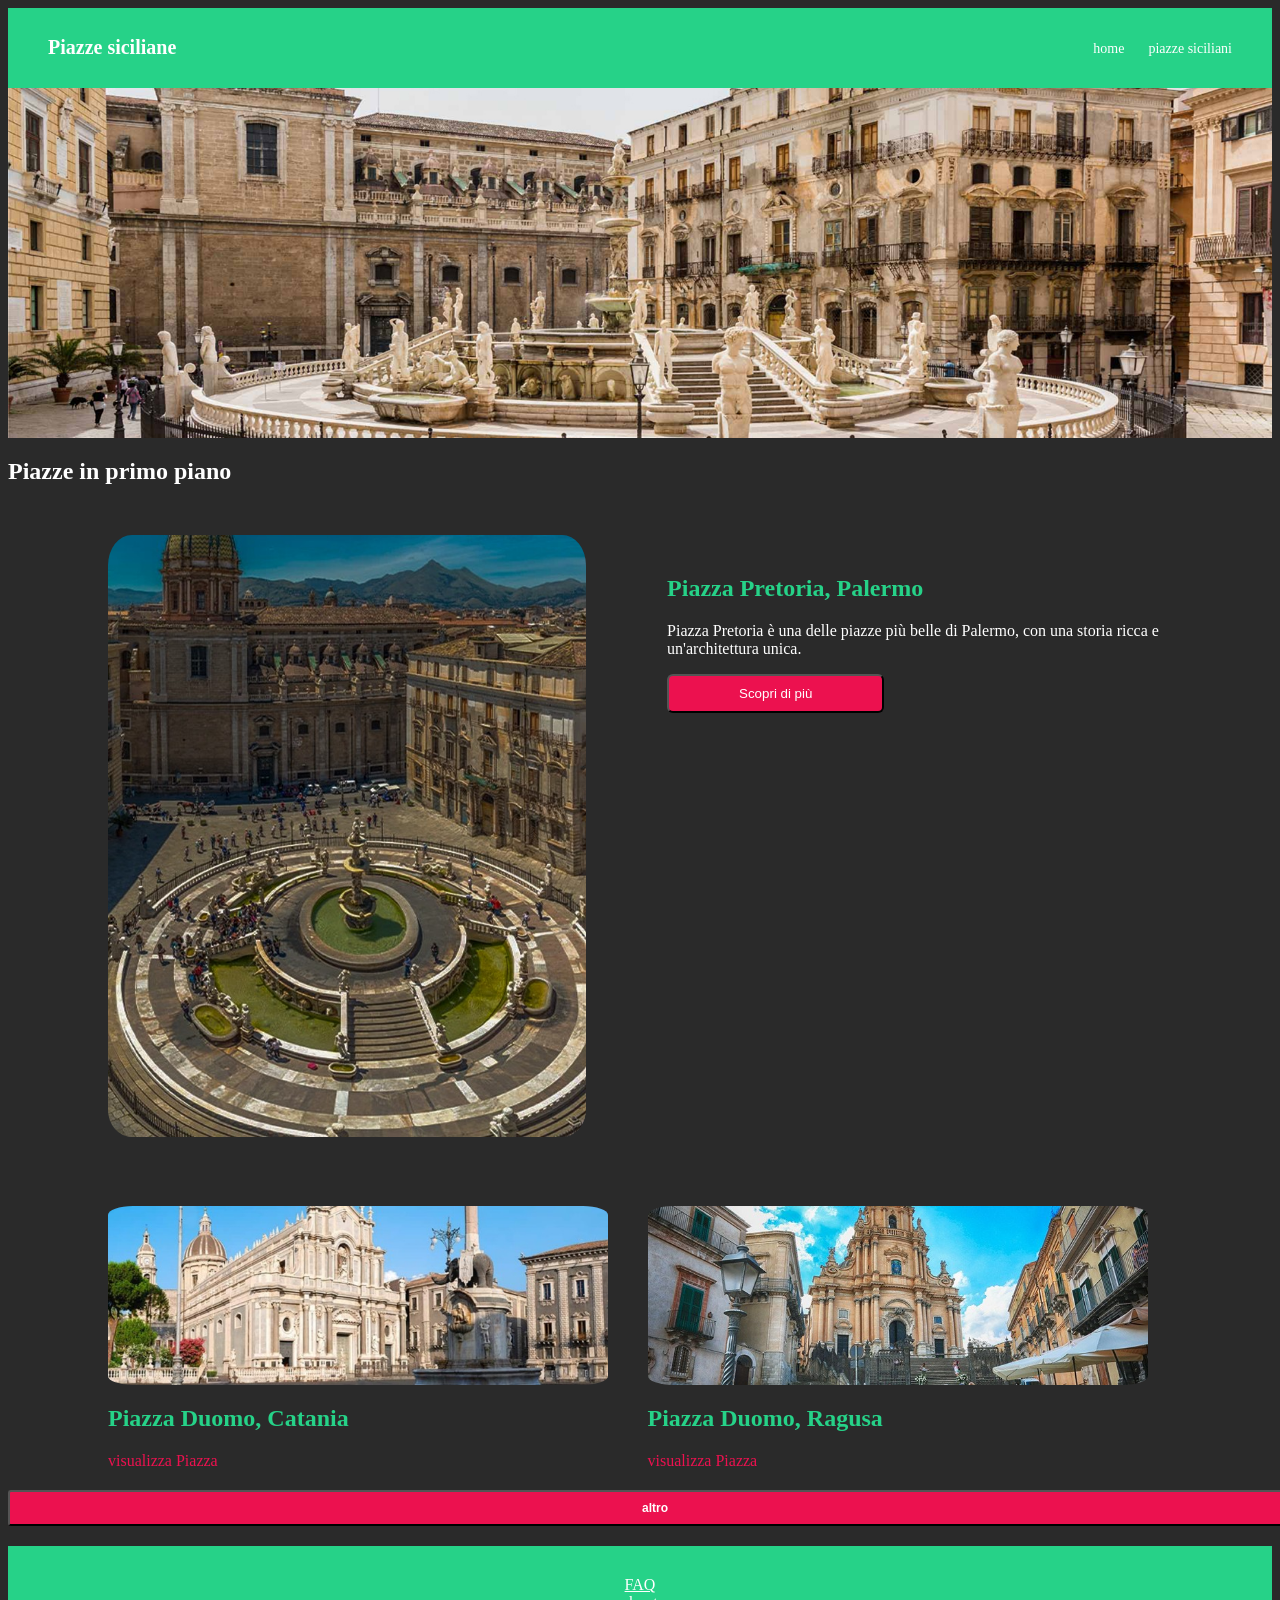
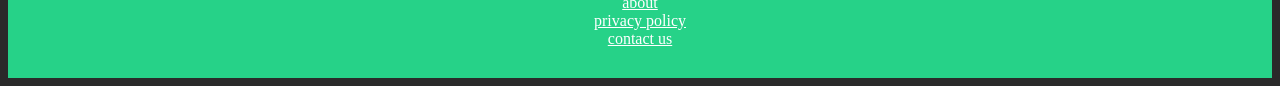
==== index.html @ 46fab974 "Add files via upload" ====
<!DOCTYPE html>
<html lang="it">
<head>
  <meta charset="UTF-8">
  <title>Piazze siciliane</title>
    <link rel="stylesheet" href="style.css">
</head>
<body>

  <header>
    <div class="logo">
      <h1>Piazze siciliane</h1>
    </div>
    <nav>
      <a href="index.html">home</a>
      <a href="piazze.html">piazze siciliani</a>
    </nav>
  </header>
<main>
  <div class="hero">
       <img src="piazza immagini/image 1.jpg" alt="Piazza Pretoria Palermo">
  </div>
      <h2 class="foglio">Piazze in primo piano</h2>
  <section class="middlepage">
   <div class="images">
     <img src="piazza immagini/piazza palermo.jpg"!important alt="Piazza Pretoria Palermo">
     </div>
  <div class="scrittafoto">
     <h2>Piazza Pretoria, Palermo</h2>
     <p>Piazza Pretoria è una delle piazze più belle di Palermo, con una storia ricca e un'architettura unica.</p>
     <nav><a href="detaglio1.html"><button>Scopri di più</button></a></nav>
    </div>
   </div>
  </section>
  <section class="consigliati">
    <div class="cons1">
      <img src="piazza immagini/image 4.jpg" alt="Piazza del Duomo, Palermo">
      <h2>Piazza Duomo, Catania</h2>
      <a href="detaglio2.html">visualizza Piazza</a>
    </div>
    <div class="cons1">
      <img src="piazza immagini/image 5.jpg" alt="Piazza del Duomo, Catania">
      <h2>Piazza Duomo, Ragusa</h2>
      <a href="detaglio3.html">visualizza Piazza</a>
    </div>
  </section>
   <button class="bottone"><h1>altro</h1></button>
</main>
<footer>
    <div class="fine">
    <nav>
      <a href="#">FAQ</a>
      <a href="#">about</a>
      <a href="#">privacy policy</a>
      <a href="#">contact us</a>
     </nav>
    </div>
</footer>
  
</body>
</html>
---- style.css ----
*    body {
      background-color: #2A2A2A;
          color: #2A2A2A;
          font-style: verdana;
    
     }
     .body h1{
       font-style: verdana;
     }
   .body h2{
       font-style: verdana;
     }
          .body p{
       font-style: verdana;
     }
  header {
      background-color: #26d288;
      color: white;
      padding: 15px 40px;
      display: flex;
      align-items: center;
      justify-content: space-between;
    }

    header .logo {
      font-weight: bold;
      font-size: 10px;

    }

    header nav a {
      color: white;
      text-decoration: none;
      margin-left: 20px;
      font-size: 14px;
      text-transform: lowercase;
      text-align: center;
    }

    header nav a:hover {
      text-decoration: underline;
    }
        /* HERO */
    .hero {
      width: 100%;
      max-height: 350px;
      overflow: hidden;
    }

    .hero img {
      width: 100%;
      display: block;
      object-fit: cover;
    }
    .foglio{
     color: white;
    }
    .middlepage h2 {
          color: white;
          margin-top: 60px;
          font-size: 24px;
    }
     .middlepage p {
          color: white;
          margin-top: 20px;
          font-size: 16px;
          max-width: 600px;
    }
     .middlepage {
      max-width: 1666%;
      border-radius: 10px;
      display: grid;
      flex-direction: column;
      padding: 10px 100px;
      gap: 1px;
      justify-content: space-between;
      grid-template-columns: repeat(auto-fit, minmax(180px, 1fr));
      margin-top: 20px;
    }
    .images img{
 
      width: 100%;
      object-fit: cover;
      display: block;
      max-width: 500px;
      border-radius: 5%;
      padding-bottom: 3px;

    }    
    .images {
      max-width: 90%;
      border-radius: 10px;
      object-fit: cover;
      display: grid;
      flex-direction: column;
      gap: 0px;
      justify-content: space-between;
      grid-template-columns: repeat(auto-fit, minmax(80px, 1fr));
      margin-top: 20px;
    }

    .scrittafoto h2{
     color: #26d288;
     padding-left: 5%;
    }
     .scrittafoto p{
          color: white;
          padding-left: 5%;

      }
.scrittafoto button{
     background-color: #ec114f;
     color: white;
     padding: 10px 70px;
     cursor: pointer;
     margin-left: 5%;
     border-radius: 6px;
}
.cons1{
     color: #26d288;
     padding-top: 3%;
}
.cons1 a:hover {
      text-decoration: underline;
     color: #ec114f;
}
.cons1 a {
      color: #ec114f;
      text-decoration: none;
}
.cons1 img{
      width: 100%;
      display: block;
      max-width: 500px;
      border-radius: 5%;
}
.consigliati{
 max-width: 90%;
      border-radius: 10px;
      display: grid;
      flex-direction: column;
      padding: 20px 100px;
      gap: 15px;
      justify-content: space-between;
      grid-template-columns: repeat(auto-fit, minmax(200px, 1fr));
      margin-top: 20px;
      object-fit: cover;
}
.bottone{
     background-color: #ec114f;
     color: white;
     padding: 1px 50%; 
     cursor: pointer;
     margin: auto;
     border-radius: 3px;
     display: flex;
     justify-content: center;
     font-size: 6px;
     width: fit-content;
     align-content: center;
     font-weight: thin;     
     margin-bottom: 20px;
}
.bottone h2{
      align-content: center;
      width: fit-content;

}
.fine{
      background-color: #26d288;
      max-width: 1500px;
      margin: 0;
      display: flex;
      justify-content: space-between;
      padding: 30px 50px;
       display: flex;
      align-items: center;
      justify-content: center;
}
.fine nav a{
     display: flex;
     justify-content: center;
     align-items: center;
     margin: 0% auto;
     list-style: none;
     gap: 20px;
     color: White;

}
.fine nav a:hover {
      color: black;
      }
.grigliaitem a:hover {
      color: rgb(255, 255, 255);
}
.detaglio h2{
     color: #26d288;
     padding-top: 3%;
} 
.detaglio p{
     color: #ffffff;
} 
.detaglio {
  padding: 5% 5%;
}
.grigliacontainer {
   display: grid;
    grid-template-columns: repeat(auto-fit, minmax(450px, 1fr));
    gap: 200px;
    padding: 20px 0px;
    max-width: 1200px;
    padding: 0px 175px;
     align-items: center;
}
.power{
  padding-bottom: 20px;
}
.glrigliaitem {

  text-align: center;
  padding-bottom: 2%;
  max-width: 1700px;
  margin: 48px;
  padding: 0px 16px;
}
.grigliaitem img {
  width: 100%;
  border-radius: 5%;
  padding-top: 10px;
  object-fit: cover;
  max-width: 1700px;
  max-height: 1200px;
}
.grigliaitem p {
  color: #26d288;
  margin-top: 10px;
  object-fit: cover;
}
.grigliaitem a {
  padding-bottom: 2%;
  color: #ec114f;
  text-decoration: underline;

}
@media (max-width:600px) {
  header {
    flex-direction: column;
    align-items: flex-start;
    
  }

  header nav {
    margin-top: 10px;
  }

  header nav a {
    margin-left: 0;
    margin-right: 20px;
  }
  .images img{
      width: 100%;
      display: block;
      max-width: 800px;
      border-radius: 5%;
      padding-bottom: 3px;

    }
    .middlepage{
     display: flex;
     flex-direction: column;
     align-items: center;
     gap: 4px;
     text-align: center;
    }
    .grigliacontainer {
     display: flex;
     flex-direction: column;
     padding: 0px 0px;
     align-items: center;
     text-align: center;
    }
    
}
@media (max-width:1920px){
  .grigliacontainer {
   display: grid;
    grid-template-columns: repeat(auto-fit, minmax(300px, 1fr));
    gap: 20px;
    padding: center;
    padding-top: 80px;
    padding-bottom: 80px;
     align-items: center;
}
}
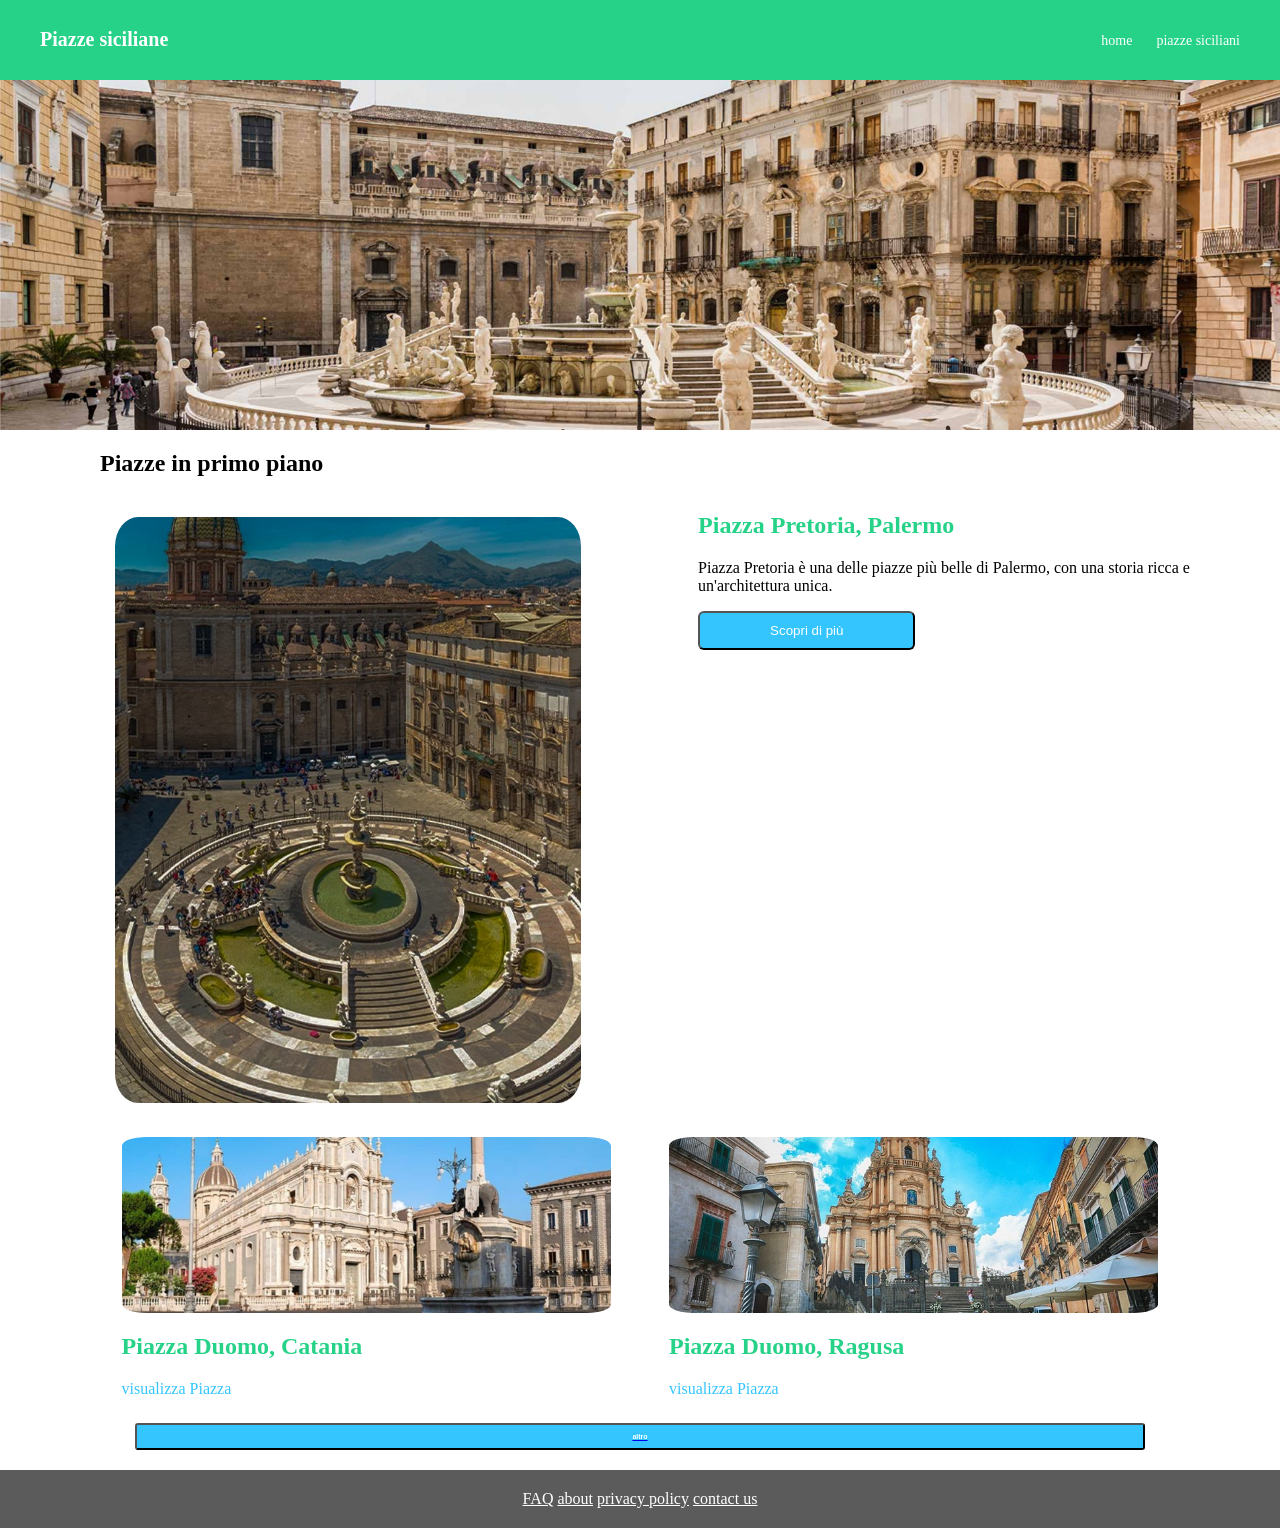
==== commit 221aba14: "Add files via upload" ====
--- a/index.html
+++ b/index.html
@@ -33,6 +33,7 @@
    </div>
   </section>
   <section class="consigliati">
+    <div class="sotto">
     <div class="cons1">
       <img src="piazza immagini/image 4.jpg" alt="Piazza del Duomo, Palermo">
       <h2>Piazza Duomo, Catania</h2>
@@ -43,10 +44,11 @@
       <h2>Piazza Duomo, Ragusa</h2>
       <a href="detaglio3.html">visualizza Piazza</a>
     </div>
+  </div class="sotto">
+    <nav><a href="piazze.html"><button class="bottone"><h1>altro</h1></button></a></nav>
   </section>
-   <button class="bottone"><h1>altro</h1></button>
 </main>
-<footer>
+<footer class="fine">
     <div class="fine">
     <nav>
       <a href="#">FAQ</a>
--- a/style.css
+++ b/style.css
@@ -1,7 +1,8 @@
  *    body {
-      background-color: #2A2A2A;
+      background-color: #ffffff;
           color: #2A2A2A;
           font-style: verdana;
+          margin: 0;
     
      }
      .body h1{
@@ -53,45 +54,42 @@
       object-fit: cover;
     }
     .foglio{
-     color: white;
+     color: rgb(0, 0, 0);
+     padding: 0px 100px;
     }
     .middlepage h2 {
-          color: white;
+          color: rgb(0, 0, 0);
           margin-top: 60px;
           font-size: 24px;
     }
      .middlepage p {
-          color: white;
+          color: rgb(0, 0, 0);
           margin-top: 20px;
           font-size: 16px;
           max-width: 600px;
     }
      .middlepage {
-      max-width: 1666%;
-      border-radius: 10px;
       display: grid;
+      grid-template-columns: repeat(auto-fit, minmax(300px, 1fr));
       flex-direction: column;
-      padding: 10px 100px;
+      padding-left: 9%;
       gap: 1px;
-      justify-content: space-between;
-      grid-template-columns: repeat(auto-fit, minmax(180px, 1fr));
-      margin-top: 20px;
+      
     }
     .images img{
  
-      width: 100%;
-      object-fit: cover;
+     width: 80%;
       display: block;
       max-width: 500px;
       border-radius: 5%;
-      padding-bottom: 3px;
+      max-height: 600px;
+
 
     }    
     .images {
-      max-width: 90%;
+      max-width: 700%;
       border-radius: 10px;
-      object-fit: cover;
-      display: grid;
+      display: grid; 
       flex-direction: column;
       gap: 0px;
       justify-content: space-between;
@@ -101,20 +99,29 @@
 
     .scrittafoto h2{
      color: #26d288;
-     padding-left: 5%;
+     ;
+     margin-top: 15px;
     }
      .scrittafoto p{
-          color: white;
-          padding-left: 5%;
+          color: rgb(0, 0, 0);
 
       }
 .scrittafoto button{
-     background-color: #ec114f;
+     background-color: #34c5ff;
      color: white;
      padding: 10px 70px;
      cursor: pointer;
-     margin-left: 5%;
+    
      border-radius: 6px;
+}
+.sotto{
+      display: grid;
+      flex-direction: column;
+      max-width: 90%;
+      margin: 0 auto;
+      padding-bottom: 25px;
+      gap: 58px;
+      grid-template-columns: repeat(auto-fit, minmax(200px, 1fr));
 }
 .cons1{
      color: #26d288;
@@ -122,10 +129,10 @@
 }
 .cons1 a:hover {
       text-decoration: underline;
-     color: #ec114f;
+     color: #3c8dad;
 }
 .cons1 a {
-      color: #ec114f;
+      color: #34c5ff;
       text-decoration: none;
 }
 .cons1 img{
@@ -137,9 +144,7 @@
 .consigliati{
  max-width: 90%;
       border-radius: 10px;
-      display: grid;
-      flex-direction: column;
-      padding: 20px 100px;
+      margin: 0 auto;
       gap: 15px;
       justify-content: space-between;
       grid-template-columns: repeat(auto-fit, minmax(200px, 1fr));
@@ -147,9 +152,9 @@
       object-fit: cover;
 }
 .bottone{
-     background-color: #ec114f;
+     background-color: #34c5ff;
      color: white;
-     padding: 1px 50%; 
+     padding: 1px 43%; 
      cursor: pointer;
      margin: auto;
      border-radius: 3px;
@@ -167,23 +172,16 @@
 
 }
 .fine{
-      background-color: #26d288;
-      max-width: 1500px;
-      margin: 0;
-      display: flex;
+      background-color: #5b5b5b;
+      margin: 0 auto;
       justify-content: space-between;
-      padding: 30px 50px;
-       display: flex;
-      align-items: center;
-      justify-content: center;
+      text-align: center;
+      padding: 10px 0px;
+      gap: 20px;
 }
 .fine nav a{
-     display: flex;
-     justify-content: center;
-     align-items: center;
-     margin: 0% auto;
+
      list-style: none;
-     gap: 20px;
      color: White;
 
 }
@@ -191,14 +189,14 @@
       color: black;
       }
 .grigliaitem a:hover {
-      color: rgb(255, 255, 255);
+      color: rgb(0, 0, 0);
 }
 .detaglio h2{
      color: #26d288;
      padding-top: 3%;
 } 
 .detaglio p{
-     color: #ffffff;
+     color: #000000;
 } 
 .detaglio {
   padding: 5% 5%;
@@ -215,7 +213,7 @@
 .power{
   padding-bottom: 20px;
 }
-.glrigliaitem {
+.grligliaitem {
 
   text-align: center;
   padding-bottom: 2%;
@@ -238,16 +236,22 @@
 }
 .grigliaitem a {
   padding-bottom: 2%;
-  color: #ec114f;
+  color: #34c5ff;
   text-decoration: underline;
 
 }
-@media (max-width:600px) {
+@media (max-width:600px){
   header {
     flex-direction: column;
     align-items: flex-start;
     
   }
+  .fine nav a{
+    display: flex;
+    flex-direction: column;
+    max-width: 50%;
+    margin: 0 auto;
+  }
 
   header nav {
     margin-top: 10px;
@@ -257,12 +261,21 @@
     margin-left: 0;
     margin-right: 20px;
   }
-  .images img{
-      width: 100%;
+  .scrittafoto button{
+     padding: 10px 20px;
+     font-size: 14px;
+     margin-top: 20px;
+    }
+     
+   .images img{
+      width: 300px;
+      height: 500px;
+      object-fit: cover;
       display: block;
-      max-width: 800px;
+      max-width: 500px;
       border-radius: 5%;
       padding-bottom: 3px;
+      margin: 0 auto;
 
     }
     .middlepage{
@@ -270,7 +283,8 @@
      flex-direction: column;
      align-items: center;
      gap: 4px;
-     text-align: center;
+  
+     max-width: 60%;
     }
     .grigliacontainer {
      display: flex;
@@ -278,6 +292,12 @@
      padding: 0px 0px;
      align-items: center;
      text-align: center;
+     width: 400px;
+     margin: 0 auto;
+    }
+    .dettaglio{
+      max-width: 500px;
+      padding: 0px 20px;
     }
     
 }
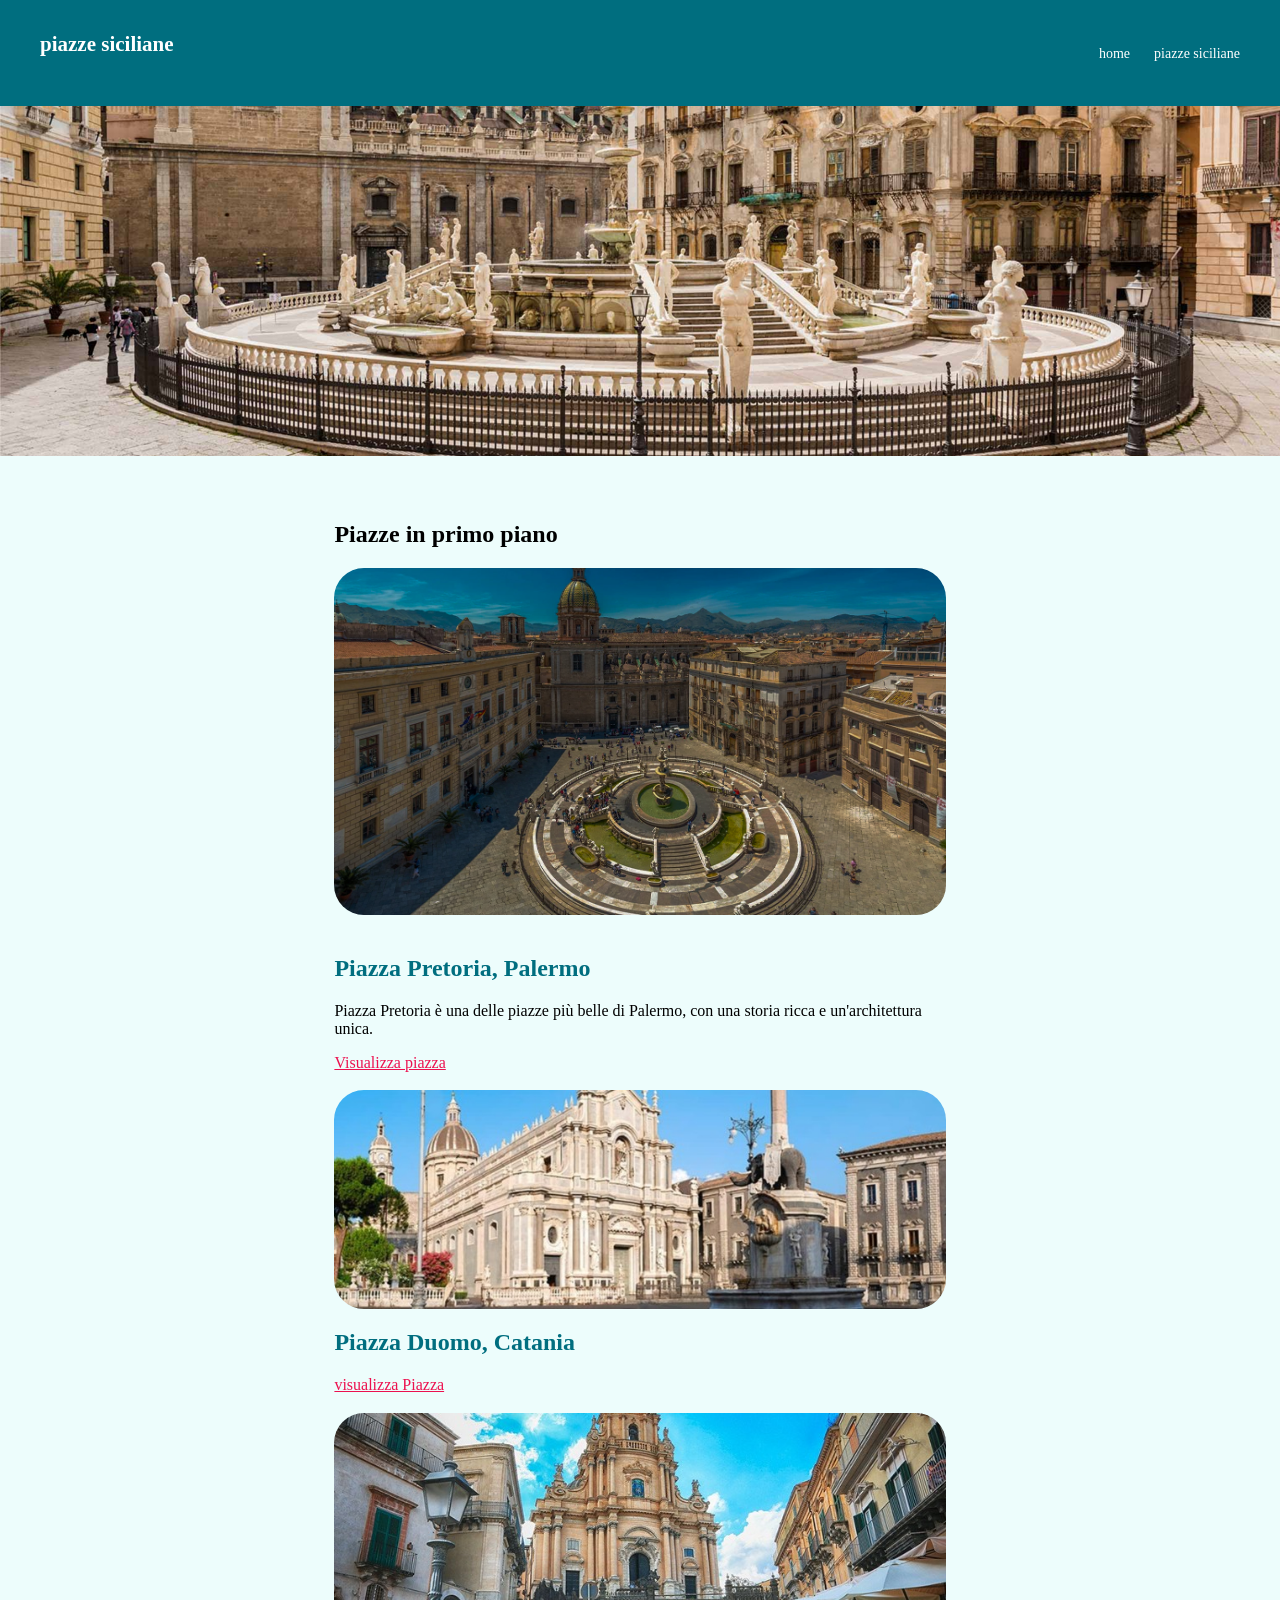
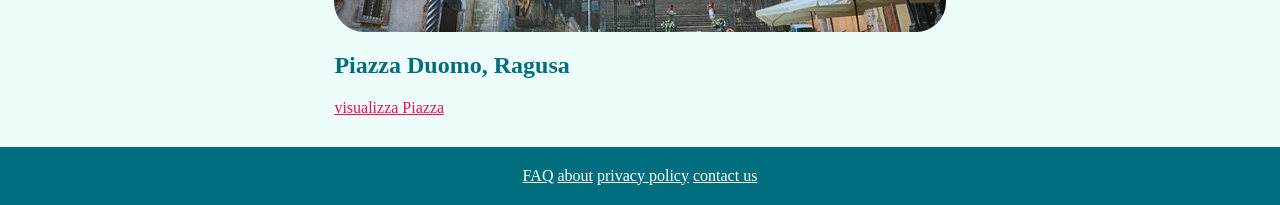
==== commit f286d506: "Add files via upload" ====
--- a/index.html
+++ b/index.html
@@ -1,7 +1,11 @@
 <!DOCTYPE html>
-<html lang="it">
+<html lang="en">
 <head>
-  <meta charset="UTF-8">
+    <meta charset="UTF-8">
+    <meta name="viewport" content="width=device-width, initial-scale=1.0">
+    <title>Document</title>
+</head>
+<body><meta charset="UTF-8">
   <title>Piazze siciliane</title>
     <link rel="stylesheet" href="style.css">
 </head>
@@ -9,30 +13,32 @@
 
   <header>
     <div class="logo">
-      <h1>Piazze siciliane</h1>
+        <nav>
+      <a href="index.html"><h1>Piazze siciliane</h1></a>
     </div>
     <nav>
       <a href="index.html">home</a>
-      <a href="piazze.html">piazze siciliani</a>
+      <a href="piazze.html">piazze siciliane</a>
     </nav>
   </header>
 <main>
+  
   <div class="hero">
        <img src="piazza immagini/image 1.jpg" alt="Piazza Pretoria Palermo">
   </div>
-      <h2 class="foglio">Piazze in primo piano</h2>
-  <section class="middlepage">
+   <section class="consigliati">
+  <div class="middle">
+   <h2 class="foglio">Piazze in primo piano</h2>
+   <section class="middlepage">
    <div class="images">
-     <img src="piazza immagini/piazza palermo.jpg"!important alt="Piazza Pretoria Palermo">
+     <img src="piazza immagini/image 25.jpg" alt="Piazza Pretoria Palermo">
      </div>
-  <div class="scrittafoto">
+   <div class="scrittafoto">
      <h2>Piazza Pretoria, Palermo</h2>
      <p>Piazza Pretoria è una delle piazze più belle di Palermo, con una storia ricca e un'architettura unica.</p>
-     <nav><a href="detaglio1.html"><button>Scopri di più</button></a></nav>
-    </div>
-   </div>
-  </section>
-  <section class="consigliati">
+      <nav><a href="detaglio1.html">Visualizza piazza</a></nav>
+ </div>
+ 
     <div class="sotto">
     <div class="cons1">
       <img src="piazza immagini/image 4.jpg" alt="Piazza del Duomo, Palermo">
@@ -45,8 +51,7 @@
       <a href="detaglio3.html">visualizza Piazza</a>
     </div>
   </div class="sotto">
-    <nav><a href="piazze.html"><button class="bottone"><h1>altro</h1></button></a></nav>
-  </section>
+    <nav><a href="piazze.html">
 </main>
 <footer class="fine">
     <div class="fine">
@@ -60,4 +65,7 @@
 </footer>
   
 </body>
+</html>
+    
+</body>
 </html>
--- a/style.css
+++ b/style.css
@@ -1,21 +1,12 @@
- *    body {
-      background-color: #ffffff;
-          color: #2A2A2A;
-          font-style: verdana;
-          margin: 0;
-    
-     }
-     .body h1{
-       font-style: verdana;
-     }
-   .body h2{
-       font-style: verdana;
-     }
-          .body p{
-       font-style: verdana;
-     }
-  header {
-      background-color: #26d288;
+body{
+    margin: 0;
+    padding: 0;
+    background-color: #EDFDFC;
+    font-family: instrument sans;
+    font-size: 16px;
+}
+header {
+      background-color: #006E7F;
       color: white;
       padding: 15px 40px;
       display: flex;
@@ -26,9 +17,7 @@
     header .logo {
       font-weight: bold;
       font-size: 10px;
-
-    }
-
+    }
     header nav a {
       color: white;
       text-decoration: none;
@@ -47,99 +36,62 @@
       max-height: 350px;
       overflow: hidden;
     }
-
+    .foglio{
+     padding: 0px 40px;
+     padding-top:45px;
+    }
     .hero img {
       width: 100%;
+      object-position: bottom center;
+      height: 400px;
       display: block;
       object-fit: cover;
     }
-    .foglio{
-     color: rgb(0, 0, 0);
-     padding: 0px 100px;
-    }
-    .middlepage h2 {
-          color: rgb(0, 0, 0);
-          margin-top: 60px;
-          font-size: 24px;
-    }
-     .middlepage p {
-          color: rgb(0, 0, 0);
-          margin-top: 20px;
-          font-size: 16px;
-          max-width: 600px;
-    }
-     .middlepage {
-      display: grid;
-      grid-template-columns: repeat(auto-fit, minmax(300px, 1fr));
-      flex-direction: column;
-      padding-left: 9%;
-      gap: 1px;
-      
-    }
-    .images img{
- 
-     width: 80%;
-      display: block;
-      max-width: 500px;
-      border-radius: 5%;
-      max-height: 600px;
-
-
-    }    
-    .images {
-      max-width: 700%;
-      border-radius: 10px;
-      display: grid; 
-      flex-direction: column;
-      gap: 0px;
-      justify-content: space-between;
-      grid-template-columns: repeat(auto-fit, minmax(80px, 1fr));
-      margin-top: 20px;
-    }
-
-    .scrittafoto h2{
-     color: #26d288;
-     ;
-     margin-top: 15px;
-    }
-     .scrittafoto p{
-          color: rgb(0, 0, 0);
-
-      }
-.scrittafoto button{
-     background-color: #34c5ff;
-     color: white;
-     padding: 10px 70px;
-     cursor: pointer;
-    
-     border-radius: 6px;
-}
-.sotto{
-      display: grid;
-      flex-direction: column;
-      max-width: 90%;
-      margin: 0 auto;
-      padding-bottom: 25px;
-      gap: 58px;
-      grid-template-columns: repeat(auto-fit, minmax(200px, 1fr));
-}
-.cons1{
-     color: #26d288;
+    .middle {
+        align-items: center;
+        padding: 0px 20%;
+        margin: 0 auto;
+        overflow: fill;
+        }
+      .middlepage {
+        align-items: center;
+        padding: 0px 40px;
+        margin: 0 auto;
+        overflow: fill;
+        }
+        .images img {
+          width: 750px;
+          height: 500px;
+          display: block;
+          object-fit: fill;
+          border-radius: 30px;
+        }
+        .scrittafoto h2{
+          padding-top: 20px;
+          color: #006E7F;
+        }
+        .scrittafoto nav a{
+            color : #EC114F;
+        }
+         .scrittafoto nav a:hover{
+            color : #000000;
+        }
+        .cons1{
+     color: #006E7F;
      padding-top: 3%;
 }
 .cons1 a:hover {
-      text-decoration: underline;
-     color: #3c8dad;
+     color: #000000;
 }
 .cons1 a {
-      color: #34c5ff;
-      text-decoration: none;
+      color: #EC114F;
+       text-decoration: underline;
 }
 .cons1 img{
-      width: 100%;
-      display: block;
-      max-width: 500px;
-      border-radius: 5%;
+      width: 750px;
+      height: 300px;
+      display: block;
+      border-radius: 30px;
 }
 .consigliati{
  max-width: 90%;
@@ -150,29 +102,10 @@
       grid-template-columns: repeat(auto-fit, minmax(200px, 1fr));
       margin-top: 20px;
       object-fit: cover;
-}
-.bottone{
-     background-color: #34c5ff;
-     color: white;
-     padding: 1px 43%; 
-     cursor: pointer;
-     margin: auto;
-     border-radius: 3px;
-     display: flex;
-     justify-content: center;
-     font-size: 6px;
-     width: fit-content;
-     align-content: center;
-     font-weight: thin;     
-     margin-bottom: 20px;
-}
-.bottone h2{
-      align-content: center;
-      width: fit-content;
-
+      padding-bottom: 30px;
 }
 .fine{
-      background-color: #5b5b5b;
+      background-color: #006E7F;
       margin: 0 auto;
       justify-content: space-between;
       text-align: center;
@@ -188,11 +121,51 @@
 .fine nav a:hover {
       color: black;
       }
-.grigliaitem a:hover {
-      color: rgb(0, 0, 0);
+      .grigliacontainer {
+   display: grid;
+    grid-template-columns: repeat(auto-fit, minmax(450px, 1fr));
+    gap: 200px;
+    padding: 20px 0px;
+    max-width: 1200px;
+    padding: 0px 175px;
+     align-items: center;
+}
+.power{
+  padding-bottom: 20px;
+}
+.grligliaitem {
+
+  text-align: center;
+  padding-bottom: 2%;
+  max-width: 1700px;
+  margin: 48px;
+  padding: 0px 16px;
+  border-radius: 32px;
+    border: 2px solid #3a3a3a;
+    padding: 34px 16px;
+    box-sizing: border-box;
+}
+.grigliaitem img {
+  width: 100%;
+  border-radius: 20px;
+  padding-top: 10px;
+  object-fit: cover;
+  max-width: 1700px;
+  max-height: 1200px;
+}
+.grigliaitem p {
+  color: #006E7F;
+  margin-top: 10px;
+  object-fit: cover;
+}
+.grigliaitem a {
+  padding-bottom: 2%;
+  color: #EC114F;
+  text-decoration: underline;
+
 }
 .detaglio h2{
-     color: #26d288;
+     color: #006E7F;
      padding-top: 3%;
 } 
 .detaglio p{
@@ -201,114 +174,106 @@
 .detaglio {
   padding: 5% 5%;
 }
-.grigliacontainer {
-   display: grid;
-    grid-template-columns: repeat(auto-fit, minmax(450px, 1fr));
-    gap: 200px;
-    padding: 20px 0px;
-    max-width: 1200px;
-    padding: 0px 175px;
-     align-items: center;
-}
-.power{
-  padding-bottom: 20px;
-}
-.grligliaitem {
-
-  text-align: center;
-  padding-bottom: 2%;
-  max-width: 1700px;
-  margin: 48px;
-  padding: 0px 16px;
-}
-.grigliaitem img {
-  width: 100%;
-  border-radius: 5%;
-  padding-top: 10px;
-  object-fit: cover;
-  max-width: 1700px;
-  max-height: 1200px;
-}
-.grigliaitem p {
-  color: #26d288;
-  margin-top: 10px;
-  object-fit: cover;
-}
-.grigliaitem a {
-  padding-bottom: 2%;
-  color: #34c5ff;
-  text-decoration: underline;
-
-}
-@media (max-width:600px){
-  header {
-    flex-direction: column;
-    align-items: flex-start;
-    
-  }
-  .fine nav a{
-    display: flex;
-    flex-direction: column;
-    max-width: 50%;
-    margin: 0 auto;
-  }
-
-  header nav {
-    margin-top: 10px;
-  }
-
-  header nav a {
-    margin-left: 0;
-    margin-right: 20px;
-  }
-  .scrittafoto button{
-     padding: 10px 20px;
-     font-size: 14px;
-     margin-top: 20px;
-    }
-     
-   .images img{
-      width: 300px;
+.contest {
+ padding: 0% 28%;
+ padding-bottom: 10%;
+ padding-top: 80px;
+}
+.contest h2{
+     color: #006E7F;
+     max-width: 100px;
+}
+.contest p{
+     color: #000000;
+     max-width: 600px;
+
+}
+.piazza {
+  padding: 0% 28%;
+  padding-top: 10%;
+  max-width: 750px;
+}
+.piazza img{
+      width: 650px;
       height: 500px;
-      object-fit: cover;
-      display: block;
-      max-width: 500px;
-      border-radius: 5%;
-      padding-bottom: 3px;
-      margin: 0 auto;
-
-    }
-    .middlepage{
-     display: flex;
-     flex-direction: column;
-     align-items: center;
-     gap: 4px;
-  
-     max-width: 60%;
-    }
-    .grigliacontainer {
-     display: flex;
-     flex-direction: column;
-     padding: 0px 0px;
-     align-items: center;
-     text-align: center;
-     width: 400px;
-     margin: 0 auto;
-    }
-    .dettaglio{
-      max-width: 500px;
-      padding: 0px 20px;
-    }
-    
+      display: block;
+      object-fit: fill;
+      border-radius: 30px;
+
+}
+.piazza h2{
+     color: #006E7F;
+     padding-bottom: 2%;
+     padding-top: 3%;
+}
+.piazza p{
+   max-width: 600px;
 }
 @media (max-width:1920px){
   .grigliacontainer {
    display: grid;
     grid-template-columns: repeat(auto-fit, minmax(300px, 1fr));
     gap: 20px;
-    padding: center;
+    padding: 0px 175px;
     padding-top: 80px;
     padding-bottom: 80px;
      align-items: center;
-}
+  }
+     
+     .piazza img{
+      width: 100%;
+      height: auto;
+      display: block;
+      object-fit: fill;
+      border-radius: 30px;
+}
+      .cons1 img{
+        width: 100%;
+        height: auto;
+        display: block;
+        border-radius: 30px;
+  }
+.images img {
+      width: 100%;
+      height: auto;
+      display: block;
+      object-fit: fill;
+      border-radius: 30px;
+}
+}
+
+@media (max-width:600px){
+  header {
+      flex-direction: column;
+      align-items: flex-start;
+    }
+
+    header .logo {
+      margin-bottom: 10px;
+    }
+
+    header nav a {
+      margin-left: 0;
+      margin-right: 20px;
+    }
+    .piazza img{
+      width: 100%;
+      height: auto;
+      display: block;
+      object-fit: fill;
+      border-radius: 30px;
+  }
+  .cons1 img{
+      width: 100%;
+      height: auto;
+      display: block;
+      border-radius: 30px;
+  }
+  .images img {
+      width: 100%;
+      height: auto;
+      display: block;
+      object-fit: fill;
+      border-radius: 30px;
+  }
 }
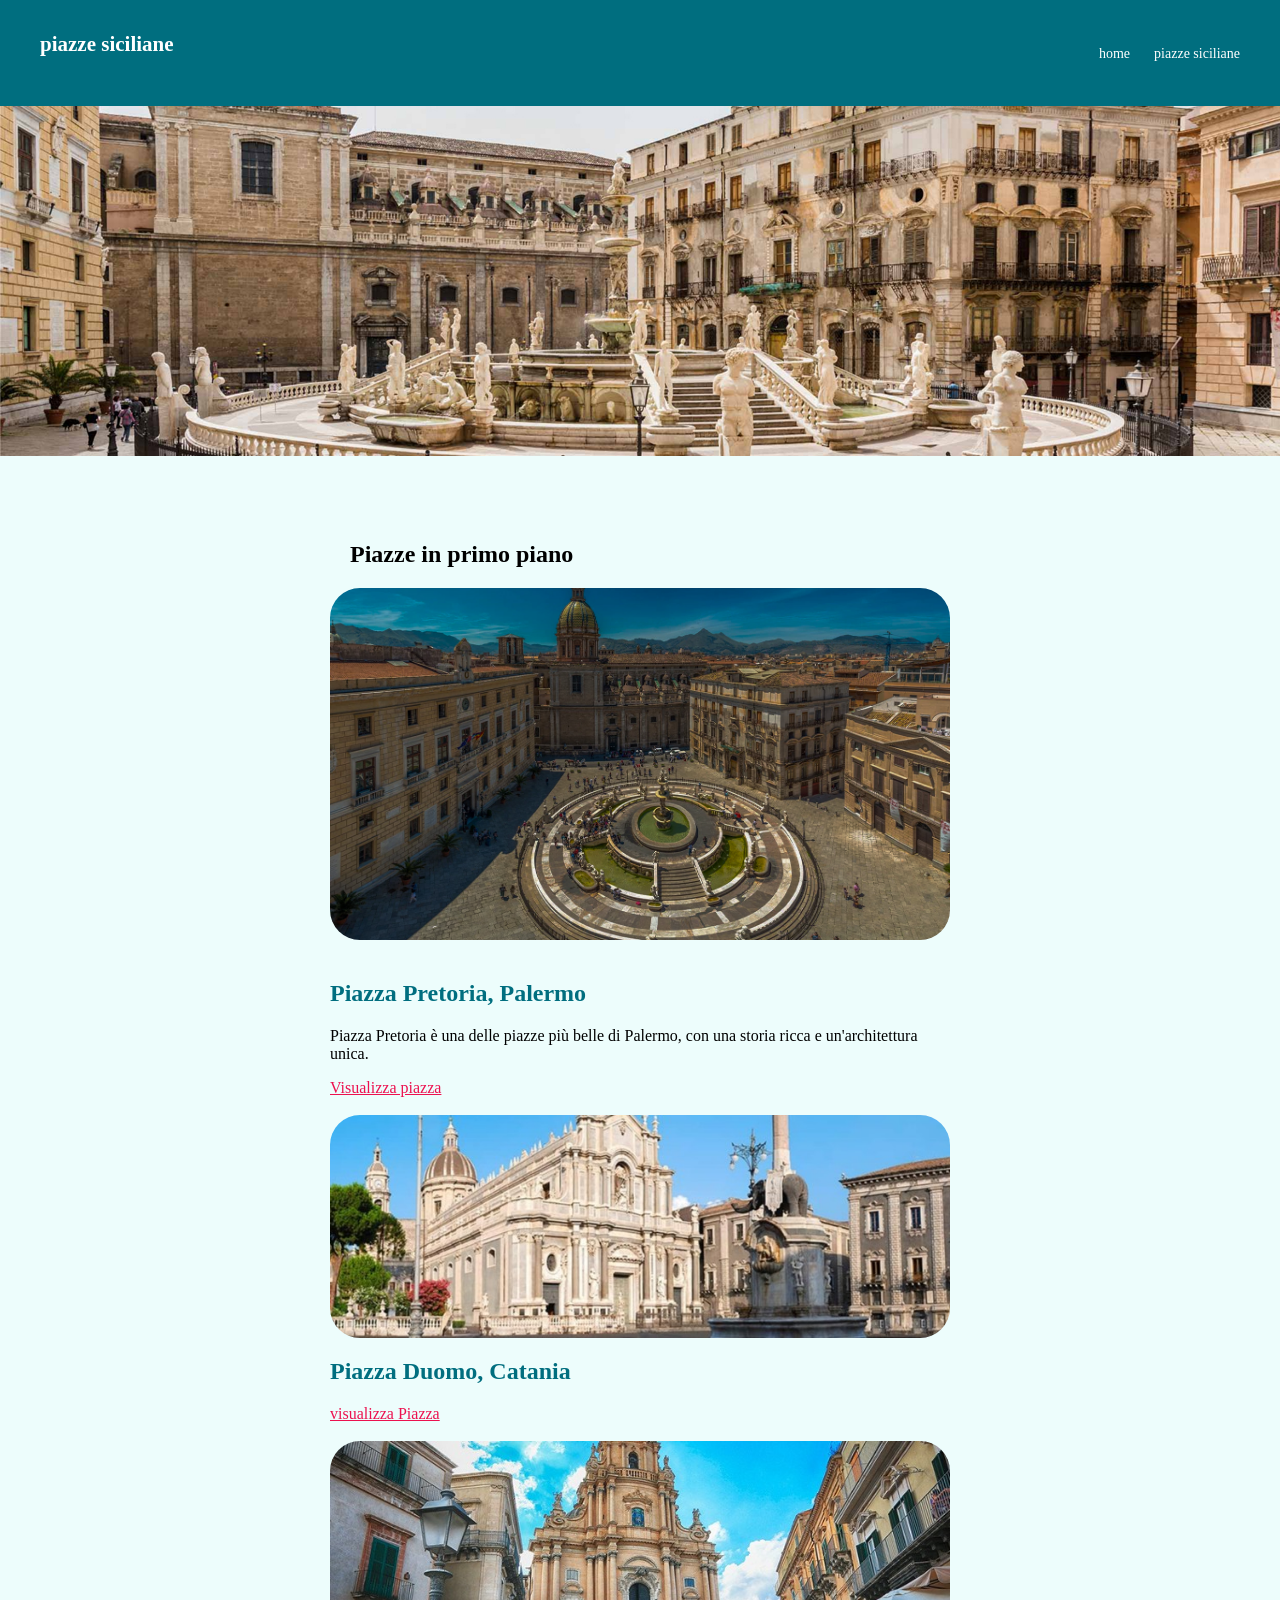
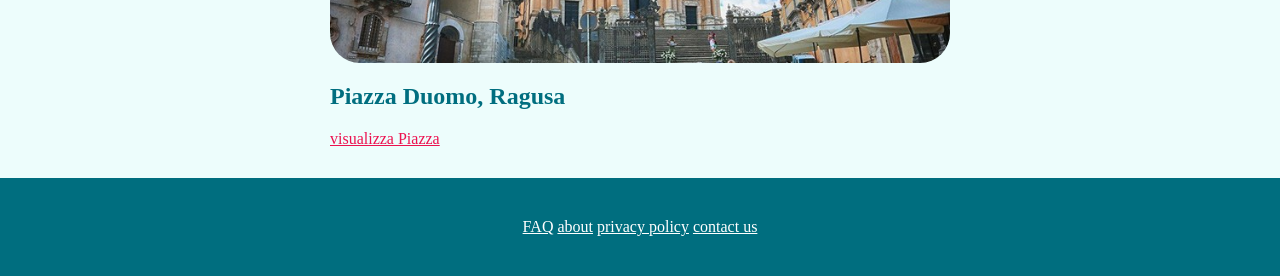
==== commit 3c346ccf: "Add files via upload" ====
--- a/index.html
+++ b/index.html
@@ -1,5 +1,5 @@
 <!DOCTYPE html>
-<html lang="en">
+<html lang="it">
 <head>
     <meta charset="UTF-8">
     <meta name="viewport" content="width=device-width, initial-scale=1.0">
--- a/style.css
+++ b/style.css
@@ -43,29 +43,39 @@
     .hero img {
       width: 100%;
       object-position: bottom center;
-      height: 400px;
+      max-height: 500px;
+      height: auto;
       display: block;
       object-fit: cover;
     }
+    * {
+      box-sizing: border-box;
+    }
+
+    .middle,
+    .middlepage,
+    .consigliati,
+    .contest,
+    .piazza,
+    .grigliacontainer,
+    .detaglio{
+      max-width: 700px;
+      margin: 0 auto;
+      padding: 0 20px;
+    }
     .middle {
-        align-items: center;
-        padding: 0px 20%;
-        margin: 0 auto;
-        overflow: fill;
-        }
-      .middlepage {
-        align-items: center;
-        padding: 0px 40px;
-        margin: 0 auto;
-        overflow: fill;
-        }
-        .images img {
-          width: 750px;
-          height: 500px;
-          display: block;
-          object-fit: fill;
-          border-radius: 30px;
-        }
+      align-items: center;
+    }
+    .middlepage {
+      align-items: center;
+    }
+    .images img {
+      width: 100%;
+      height: auto;
+      display: block;
+      object-fit: fill;
+      border-radius: 30px;
+    }
         .scrittafoto h2{
           padding-top: 20px;
           color: #006E7F;
@@ -88,13 +98,14 @@
        text-decoration: underline;
 }
 .cons1 img{
-      width: 750px;
-      height: 300px;
+      width: 100%;
+      height: auto;
       display: block;
       border-radius: 30px;
 }
 .consigliati{
- max-width: 90%;
+      display: grid;
+      max-width: 1200px;
       border-radius: 10px;
       margin: 0 auto;
       gap: 15px;
@@ -109,49 +120,44 @@
       margin: 0 auto;
       justify-content: space-between;
       text-align: center;
-      padding: 10px 0px;
+      padding: 20px 0px;
       gap: 20px;
 }
 .fine nav a{
-
      list-style: none;
      color: White;
-
 }
 .fine nav a:hover {
       color: black;
-      }
+}
       .grigliacontainer {
    display: grid;
-    grid-template-columns: repeat(auto-fit, minmax(450px, 1fr));
-    gap: 200px;
-    padding: 20px 0px;
+    grid-template-columns: repeat(auto-fit, minmax(280px, 1fr));
+    gap: 30px;
+    padding: 40px 20px;
     max-width: 1200px;
-    padding: 0px 175px;
+    margin: 0 auto;
      align-items: center;
 }
 .power{
   padding-bottom: 20px;
 }
-.grligliaitem {
-
+.grligliaitem,
+.grigliaitem {
   text-align: center;
-  padding-bottom: 2%;
-  max-width: 1700px;
-  margin: 48px;
-  padding: 0px 16px;
+  max-width: 100%;
+  margin: 0 auto;
+  padding: 24px 16px;
   border-radius: 32px;
-    border: 2px solid #3a3a3a;
-    padding: 34px 16px;
-    box-sizing: border-box;
+  border: 2px solid #3a3a3a;
 }
 .grigliaitem img {
   width: 100%;
   border-radius: 20px;
   padding-top: 10px;
   object-fit: cover;
-  max-width: 1700px;
-  max-height: 1200px;
+  max-width: 100%;
+  height: auto;
 }
 .grigliaitem p {
   color: #006E7F;
@@ -172,12 +178,11 @@
      color: #000000;
 } 
 .detaglio {
-  padding: 5% 5%;
+  padding: 40px 20px;
 }
 .contest {
- padding: 0% 28%;
- padding-bottom: 10%;
- padding-top: 80px;
+  padding: 40px 20px 60px;
+  max-width: 900px;
 }
 .contest h2{
      color: #006E7F;
@@ -185,21 +190,18 @@
 }
 .contest p{
      color: #000000;
-     max-width: 600px;
-
+     max-width: 100%;
 }
 .piazza {
-  padding: 0% 28%;
-  padding-top: 10%;
-  max-width: 750px;
+  padding: 40px 20px 20px;
+  max-width: 900px;
 }
 .piazza img{
-      width: 650px;
-      height: 500px;
-      display: block;
-      object-fit: fill;
-      border-radius: 30px;
-
+      width: 100%;
+      height: auto;
+      display: block;
+      object-fit: fill;
+      border-radius: 30px;
 }
 .piazza h2{
      color: #006E7F;
@@ -207,39 +209,17 @@
      padding-top: 3%;
 }
 .piazza p{
-   max-width: 600px;
-}
-@media (max-width:1920px){
+   max-width: 100%;
+}
+@media (max-width:1200px){
   .grigliacontainer {
-   display: grid;
-    grid-template-columns: repeat(auto-fit, minmax(300px, 1fr));
-    gap: 20px;
-    padding: 0px 175px;
-    padding-top: 80px;
-    padding-bottom: 80px;
-     align-items: center;
-  }
-     
-     .piazza img{
-      width: 100%;
-      height: auto;
-      display: block;
-      object-fit: fill;
-      border-radius: 30px;
-}
-      .cons1 img{
-        width: 100%;
-        height: auto;
-        display: block;
-        border-radius: 30px;
-  }
-.images img {
-      width: 100%;
-      height: auto;
-      display: block;
-      object-fit: fill;
-      border-radius: 30px;
-}
+   grid-template-columns: repeat(auto-fit, minmax(260px, 1fr));
+   gap: 20px;
+   padding: 30px 16px;
+  }
+  .middle{
+    max-width: 100%;
+  }
 }
 
 @media (max-width:600px){
@@ -251,7 +231,17 @@
     header .logo {
       margin-bottom: 10px;
     }
-
+    .grigliacontainer {
+    display: grid; 
+    grid-template-columns: repeat(auto-fit, minmax(300px, 1fr));
+    gap: 20px;
+    padding: 0px 20px;
+    padding-top: 80px;
+    padding-bottom: 80px;
+      align-items: center;
+
+
+    }
     header nav a {
       margin-left: 0;
       margin-right: 20px;
@@ -276,4 +266,11 @@
       object-fit: fill;
       border-radius: 30px;
   }
+    
+  .fine nav a{
+    display: flex;
+    flex-direction: column;
+    max-width: 50%;
+    margin: 0 auto;
+  }
 }
